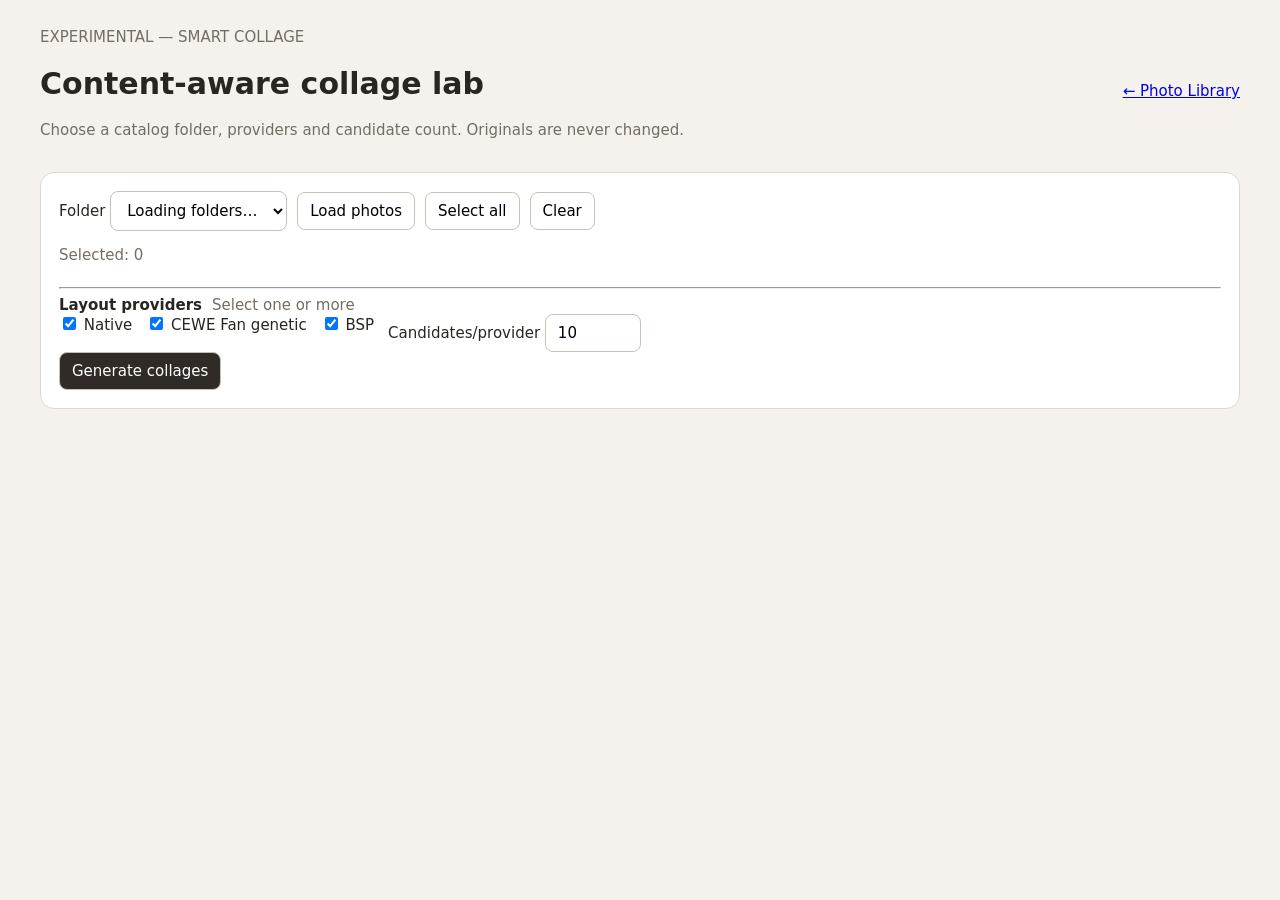
==== src/photovault/web/static/collage_v2.html @ 75a96557 "Include collage editor web assets" ====
<!doctype html>
<html lang="en"><head><meta charset="utf-8"><meta name="viewport" content="width=device-width,initial-scale=1"><title>Smart Collage</title>
<style>body{font:15px system-ui;margin:0;background:#f5f2ed;color:#292521}main{max-width:1200px;margin:auto;padding:28px}header{display:flex;justify-content:space-between;align-items:center}.panel{background:#fff;border:1px solid #ded7ce;border-radius:14px;padding:18px;margin:18px 0}.row{display:flex;gap:10px;align-items:center;flex-wrap:wrap}select,input,button{font:inherit;padding:9px 12px;border-radius:8px;border:1px solid #c9c0b5;background:#fff}button.primary{background:#302b26;color:#fff}.photos{display:grid;grid-template-columns:repeat(auto-fill,minmax(140px,1fr));gap:12px}.photo{border:2px solid transparent;border-radius:10px;padding:5px;background:#faf9f7}.photo.selected{border-color:#286e67}.photo img{width:100%;aspect-ratio:1.2;object-fit:cover;border-radius:6px}.providers{display:flex;gap:14px;flex-wrap:wrap}.muted{color:#756d64}.gallery{display:grid;grid-template-columns:repeat(auto-fill,minmax(260px,1fr));gap:14px}.candidate{background:#fff;border-radius:12px;padding:8px}.candidate img{width:100%;display:block;border-radius:8px}.hidden{display:none}</style></head>
<body><main><header><div><div class="muted">EXPERIMENTAL — SMART COLLAGE</div><h1>Content-aware collage lab</h1><p class="muted">Choose a catalog folder, providers and candidate count. Originals are never changed.</p></div><a href="/">← Photo Library</a></header>
<section class="panel"><div class="row"><label>Folder <select id="folders"><option>Loading folders…</option></select></label><button id="load">Load photos</button><button id="all">Select all</button><button id="clear">Clear</button></div><p id="count" class="muted">Selected: 0</p><div id="photos" class="photos"></div><hr><div class="row"><strong>Layout providers</strong><span class="muted">Select one or more</span></div><div class="providers"><label><input type="checkbox" name="provider" value="native" checked> Native</label><label><input type="checkbox" name="provider" value="cewe-genetic" checked> CEWE Fan genetic</label><label><input type="checkbox" name="provider" value="bsp" checked> BSP</label><label>Candidates/provider <input id="candidate-count" type="number" min="1" max="30" value="10" style="width:70px"></label></div><div class="row"><button id="generate" class="primary" disabled>Generate collages</button><span id="status" class="muted"></span></div></section>
<section id="results" class="panel hidden"><div class="row"><h2>Candidate gallery</h2><button id="regenerate">Regenerate</button><button id="change">Change photos</button></div><div id="metrics" class="muted"></div><div id="gallery" class="gallery"></div></section></main><script src="/collage_v2.js?v=20260903-1"></script></body></html>
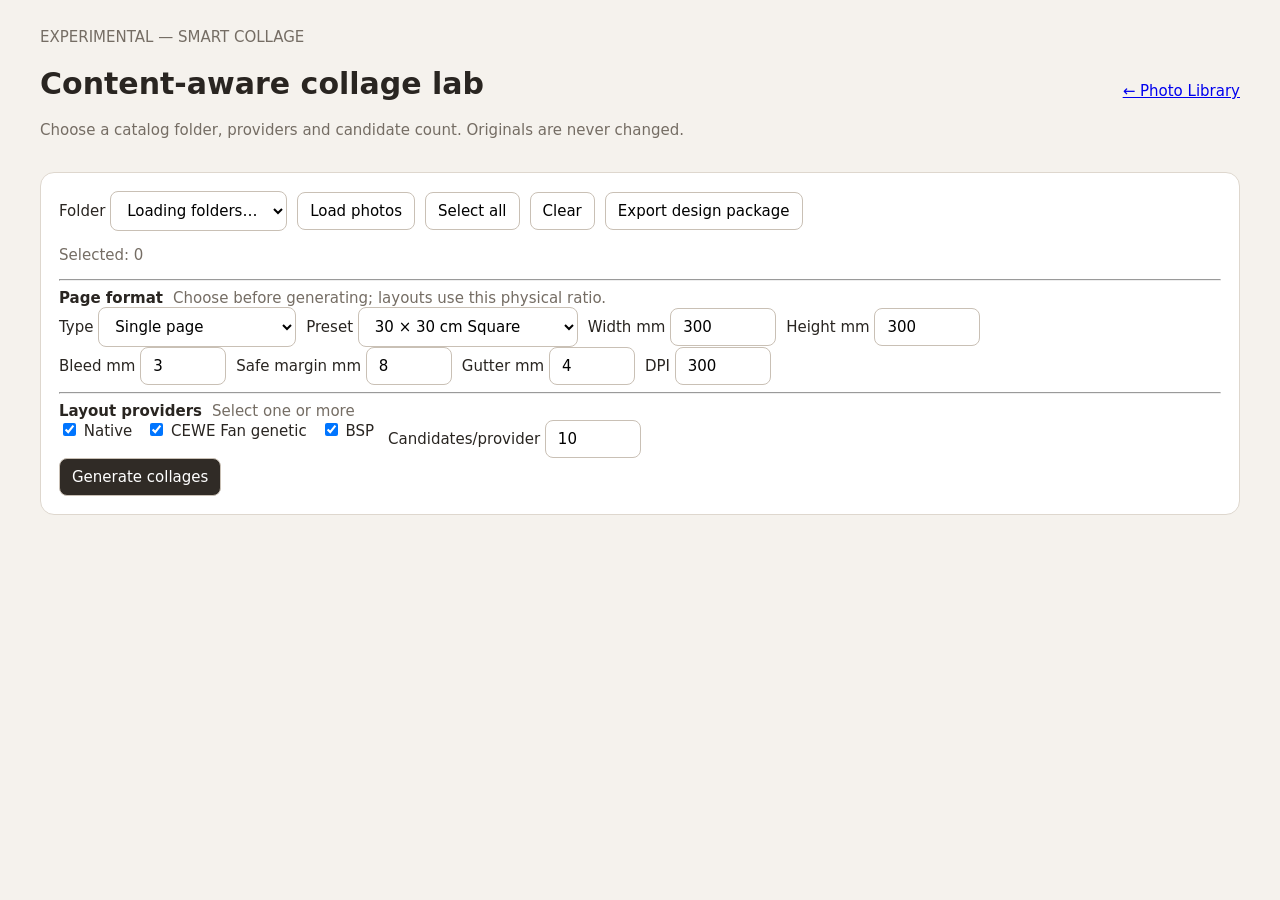
==== commit a22bb515: "Add secure pairing and smart collage workflows" ====
--- a/src/photovault/web/static/collage_v2.html
+++ b/src/photovault/web/static/collage_v2.html
@@ -2,5 +2,5 @@
 <html lang="en"><head><meta charset="utf-8"><meta name="viewport" content="width=device-width,initial-scale=1"><title>Smart Collage</title>
 <style>body{font:15px system-ui;margin:0;background:#f5f2ed;color:#292521}main{max-width:1200px;margin:auto;padding:28px}header{display:flex;justify-content:space-between;align-items:center}.panel{background:#fff;border:1px solid #ded7ce;border-radius:14px;padding:18px;margin:18px 0}.row{display:flex;gap:10px;align-items:center;flex-wrap:wrap}select,input,button{font:inherit;padding:9px 12px;border-radius:8px;border:1px solid #c9c0b5;background:#fff}button.primary{background:#302b26;color:#fff}.photos{display:grid;grid-template-columns:repeat(auto-fill,minmax(140px,1fr));gap:12px}.photo{border:2px solid transparent;border-radius:10px;padding:5px;background:#faf9f7}.photo.selected{border-color:#286e67}.photo img{width:100%;aspect-ratio:1.2;object-fit:cover;border-radius:6px}.providers{display:flex;gap:14px;flex-wrap:wrap}.muted{color:#756d64}.gallery{display:grid;grid-template-columns:repeat(auto-fill,minmax(260px,1fr));gap:14px}.candidate{background:#fff;border-radius:12px;padding:8px}.candidate img{width:100%;display:block;border-radius:8px}.hidden{display:none}</style></head>
 <body><main><header><div><div class="muted">EXPERIMENTAL — SMART COLLAGE</div><h1>Content-aware collage lab</h1><p class="muted">Choose a catalog folder, providers and candidate count. Originals are never changed.</p></div><a href="/">← Photo Library</a></header>
-<section class="panel"><div class="row"><label>Folder <select id="folders"><option>Loading folders…</option></select></label><button id="load">Load photos</button><button id="all">Select all</button><button id="clear">Clear</button></div><p id="count" class="muted">Selected: 0</p><div id="photos" class="photos"></div><hr><div class="row"><strong>Layout providers</strong><span class="muted">Select one or more</span></div><div class="providers"><label><input type="checkbox" name="provider" value="native" checked> Native</label><label><input type="checkbox" name="provider" value="cewe-genetic" checked> CEWE Fan genetic</label><label><input type="checkbox" name="provider" value="bsp" checked> BSP</label><label>Candidates/provider <input id="candidate-count" type="number" min="1" max="30" value="10" style="width:70px"></label></div><div class="row"><button id="generate" class="primary" disabled>Generate collages</button><span id="status" class="muted"></span></div></section>
-<section id="results" class="panel hidden"><div class="row"><h2>Candidate gallery</h2><button id="regenerate">Regenerate</button><button id="change">Change photos</button></div><div id="metrics" class="muted"></div><div id="gallery" class="gallery"></div></section></main><script src="/collage_v2.js?v=20260903-1"></script></body></html>
+<section class="panel"><div class="row"><label>Folder <select id="folders"><option>Loading folders…</option></select></label><button id="load">Load photos</button><button id="all">Select all</button><button id="clear">Clear</button><button id="export-design">Export design package</button></div><p id="count" class="muted">Selected: 0</p><hr><div class="row"><strong>Page format</strong><span class="muted">Choose before generating; layouts use this physical ratio.</span></div><div class="row"><label>Type <select id="page-type"><option value="single">Single page</option><option value="spread">Double-page spread</option></select></label><label>Preset <select id="page-preset"><option value="small-square">20 × 20 cm Square</option><option value="square">25 × 25 cm Square</option><option value="large-square" selected>30 × 30 cm Square</option><option value="a4-portrait">A4 Portrait</option><option value="a4-landscape">A4 Landscape</option><option value="large-landscape">30 × 20 cm Landscape</option><option value="large-portrait">20 × 30 cm Portrait</option><option value="custom">Custom</option></select></label><label>Width mm <input id="page-width" type="number" min="50" max="2000" value="300" style="width:80px"></label><label>Height mm <input id="page-height" type="number" min="50" max="2000" value="300" style="width:80px"></label></div><div class="row"><label>Bleed mm <input id="page-bleed" type="number" min="0" max="20" step="0.5" value="3" style="width:60px"></label><label>Safe margin mm <input id="page-safe" type="number" min="0" max="50" step="0.5" value="8" style="width:60px"></label><label>Gutter mm <input id="page-gutter" type="number" min="0" max="50" step="0.5" value="4" style="width:60px"></label><label>DPI <input id="page-dpi" type="number" min="72" max="1200" value="300" style="width:70px"></label></div><div id="photos" class="photos"></div><hr><div class="row"><strong>Layout providers</strong><span class="muted">Select one or more</span></div><div class="providers"><label><input type="checkbox" name="provider" value="native" checked> Native</label><label><input type="checkbox" name="provider" value="cewe-genetic" checked> CEWE Fan genetic</label><label><input type="checkbox" name="provider" value="bsp" checked> BSP</label><label>Candidates/provider <input id="candidate-count" type="number" min="1" max="30" value="10" style="width:70px"></label></div><div class="row"><button id="generate" class="primary" disabled>Generate collages</button><span id="status" class="muted"></span></div></section>
+<section id="results" class="panel hidden"><div class="row"><h2>Candidate gallery</h2><button id="regenerate">Regenerate</button><button id="change">Change photos</button><label><input id="show-rejected" type="checkbox"> Show rejected</label></div><div id="metrics" class="muted"></div><div id="gallery" class="gallery"></div></section></main><script src="/collage_v2.js?v=20260905-1"></script></body></html>
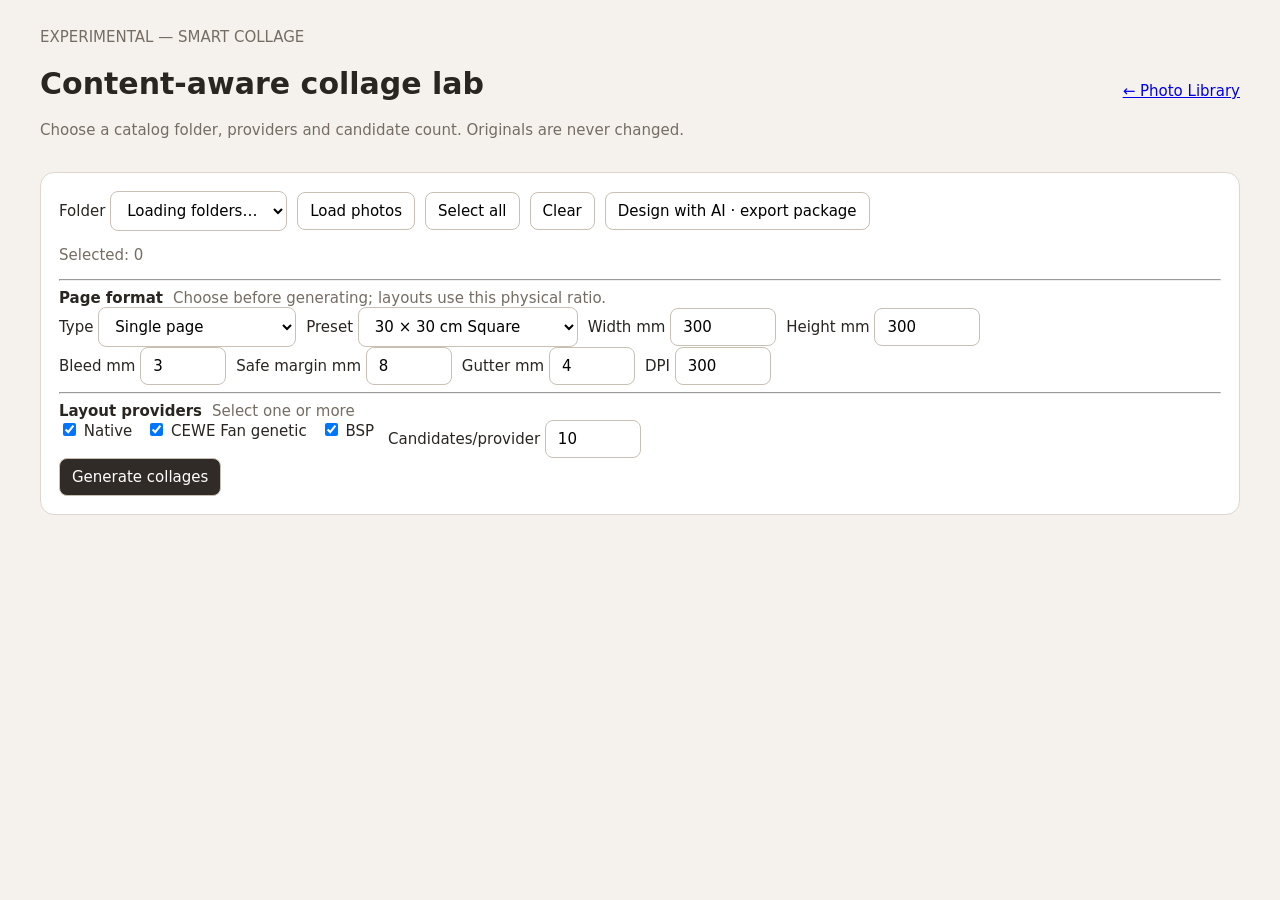
==== commit 75db4729: "Implement AI collage design interchange workflow" ====
--- a/src/photovault/web/static/collage_v2.html
+++ b/src/photovault/web/static/collage_v2.html
@@ -1,6 +1,26 @@
 <!doctype html>
-<html lang="en"><head><meta charset="utf-8"><meta name="viewport" content="width=device-width,initial-scale=1"><title>Smart Collage</title>
-<style>body{font:15px system-ui;margin:0;background:#f5f2ed;color:#292521}main{max-width:1200px;margin:auto;padding:28px}header{display:flex;justify-content:space-between;align-items:center}.panel{background:#fff;border:1px solid #ded7ce;border-radius:14px;padding:18px;margin:18px 0}.row{display:flex;gap:10px;align-items:center;flex-wrap:wrap}select,input,button{font:inherit;padding:9px 12px;border-radius:8px;border:1px solid #c9c0b5;background:#fff}button.primary{background:#302b26;color:#fff}.photos{display:grid;grid-template-columns:repeat(auto-fill,minmax(140px,1fr));gap:12px}.photo{border:2px solid transparent;border-radius:10px;padding:5px;background:#faf9f7}.photo.selected{border-color:#286e67}.photo img{width:100%;aspect-ratio:1.2;object-fit:cover;border-radius:6px}.providers{display:flex;gap:14px;flex-wrap:wrap}.muted{color:#756d64}.gallery{display:grid;grid-template-columns:repeat(auto-fill,minmax(260px,1fr));gap:14px}.candidate{background:#fff;border-radius:12px;padding:8px}.candidate img{width:100%;display:block;border-radius:8px}.hidden{display:none}</style></head>
-<body><main><header><div><div class="muted">EXPERIMENTAL — SMART COLLAGE</div><h1>Content-aware collage lab</h1><p class="muted">Choose a catalog folder, providers and candidate count. Originals are never changed.</p></div><a href="/">← Photo Library</a></header>
-<section class="panel"><div class="row"><label>Folder <select id="folders"><option>Loading folders…</option></select></label><button id="load">Load photos</button><button id="all">Select all</button><button id="clear">Clear</button><button id="export-design">Export design package</button></div><p id="count" class="muted">Selected: 0</p><hr><div class="row"><strong>Page format</strong><span class="muted">Choose before generating; layouts use this physical ratio.</span></div><div class="row"><label>Type <select id="page-type"><option value="single">Single page</option><option value="spread">Double-page spread</option></select></label><label>Preset <select id="page-preset"><option value="small-square">20 × 20 cm Square</option><option value="square">25 × 25 cm Square</option><option value="large-square" selected>30 × 30 cm Square</option><option value="a4-portrait">A4 Portrait</option><option value="a4-landscape">A4 Landscape</option><option value="large-landscape">30 × 20 cm Landscape</option><option value="large-portrait">20 × 30 cm Portrait</option><option value="custom">Custom</option></select></label><label>Width mm <input id="page-width" type="number" min="50" max="2000" value="300" style="width:80px"></label><label>Height mm <input id="page-height" type="number" min="50" max="2000" value="300" style="width:80px"></label></div><div class="row"><label>Bleed mm <input id="page-bleed" type="number" min="0" max="20" step="0.5" value="3" style="width:60px"></label><label>Safe margin mm <input id="page-safe" type="number" min="0" max="50" step="0.5" value="8" style="width:60px"></label><label>Gutter mm <input id="page-gutter" type="number" min="0" max="50" step="0.5" value="4" style="width:60px"></label><label>DPI <input id="page-dpi" type="number" min="72" max="1200" value="300" style="width:70px"></label></div><div id="photos" class="photos"></div><hr><div class="row"><strong>Layout providers</strong><span class="muted">Select one or more</span></div><div class="providers"><label><input type="checkbox" name="provider" value="native" checked> Native</label><label><input type="checkbox" name="provider" value="cewe-genetic" checked> CEWE Fan genetic</label><label><input type="checkbox" name="provider" value="bsp" checked> BSP</label><label>Candidates/provider <input id="candidate-count" type="number" min="1" max="30" value="10" style="width:70px"></label></div><div class="row"><button id="generate" class="primary" disabled>Generate collages</button><span id="status" class="muted"></span></div></section>
-<section id="results" class="panel hidden"><div class="row"><h2>Candidate gallery</h2><button id="regenerate">Regenerate</button><button id="change">Change photos</button><label><input id="show-rejected" type="checkbox"> Show rejected</label></div><div id="metrics" class="muted"></div><div id="gallery" class="gallery"></div></section></main><script src="/collage_v2.js?v=20260905-1"></script></body></html>
+<html lang="en">
+<head>
+  <meta charset="utf-8"><meta name="viewport" content="width=device-width,initial-scale=1"><title>Smart Collage</title>
+  <style>
+    body{font:15px system-ui;margin:0;background:#f5f2ed;color:#292521}main{max-width:1200px;margin:auto;padding:28px}header{display:flex;justify-content:space-between;align-items:center}.panel{background:#fff;border:1px solid #ded7ce;border-radius:14px;padding:18px;margin:18px 0}.row{display:flex;gap:10px;align-items:center;flex-wrap:wrap}select,input,button{font:inherit;padding:9px 12px;border-radius:8px;border:1px solid #c9c0b5;background:#fff}button.primary{background:#302b26;color:#fff}.photos{display:grid;grid-template-columns:repeat(auto-fill,minmax(140px,1fr));gap:12px}.photo{border:2px solid transparent;border-radius:10px;padding:5px;background:#faf9f7}.photo.selected{border-color:#286e67}.photo img{width:100%;aspect-ratio:1.2;object-fit:cover;border-radius:6px}.providers{display:flex;gap:14px;flex-wrap:wrap}.muted{color:#756d64}.gallery{display:grid;grid-template-columns:repeat(auto-fill,minmax(260px,1fr));gap:14px}.candidate{background:#fff;border-radius:12px;padding:8px}.candidate img{width:100%;display:block;border-radius:8px}.hidden{display:none}
+  </style>
+</head>
+<body>
+  <main>
+    <header><div><div class="muted">EXPERIMENTAL — SMART COLLAGE</div><h1>Content-aware collage lab</h1><p class="muted">Choose a catalog folder, providers and candidate count. Originals are never changed.</p></div><a href="/">← Photo Library</a></header>
+    <section class="panel">
+      <div class="row"><label>Folder <select id="folders"><option>Loading folders…</option></select></label><button id="load">Load photos</button><button id="all">Select all</button><button id="clear">Clear</button><button id="export-design">Design with AI · export package</button></div>
+      <p id="count" class="muted">Selected: 0</p><hr>
+      <div class="row"><strong>Page format</strong><span class="muted">Choose before generating; layouts use this physical ratio.</span></div>
+      <div class="row"><label>Type <select id="page-type"><option value="single">Single page</option><option value="spread">Double-page spread</option></select></label><label>Preset <select id="page-preset"><option value="small-square">20 × 20 cm Square</option><option value="square">25 × 25 cm Square</option><option value="large-square" selected>30 × 30 cm Square</option><option value="a4-portrait">A4 Portrait</option><option value="a4-landscape">A4 Landscape</option><option value="large-landscape">30 × 20 cm Landscape</option><option value="large-portrait">20 × 30 cm Portrait</option><option value="custom">Custom</option></select></label><label>Width mm <input id="page-width" type="number" min="50" max="2000" value="300" style="width:80px"></label><label>Height mm <input id="page-height" type="number" min="50" max="2000" value="300" style="width:80px"></label></div>
+      <div class="row"><label>Bleed mm <input id="page-bleed" type="number" min="0" max="20" step="0.5" value="3" style="width:60px"></label><label>Safe margin mm <input id="page-safe" type="number" min="0" max="50" step="0.5" value="8" style="width:60px"></label><label>Gutter mm <input id="page-gutter" type="number" min="0" max="50" step="0.5" value="4" style="width:60px"></label><label>DPI <input id="page-dpi" type="number" min="72" max="1200" value="300" style="width:70px"></label></div>
+      <div id="photos" class="photos"></div><hr>
+      <div class="row"><strong>Layout providers</strong><span class="muted">Select one or more</span></div><div class="providers"><label><input type="checkbox" name="provider" value="native" checked> Native</label><label><input type="checkbox" name="provider" value="cewe-genetic" checked> CEWE Fan genetic</label><label><input type="checkbox" name="provider" value="bsp" checked> BSP</label><label>Candidates/provider <input id="candidate-count" type="number" min="1" max="30" value="10" style="width:70px"></label></div>
+      <div class="row"><button id="generate" class="primary" disabled>Generate collages</button><span id="status" class="muted"></span></div>
+    </section>
+    <section id="results" class="panel hidden"><div class="row"><h2>Candidate gallery</h2><button id="regenerate">Regenerate</button><button id="change">Change photos</button><label><input id="show-rejected" type="checkbox"> Show rejected</label></div><div id="metrics" class="muted"></div><div id="gallery" class="gallery"></div></section>
+  </main>
+  <script src="/collage_v2.js?v=20260913-1"></script><script src="/collage_design_package.js?v=20260913-1"></script>
+</body>
+</html>
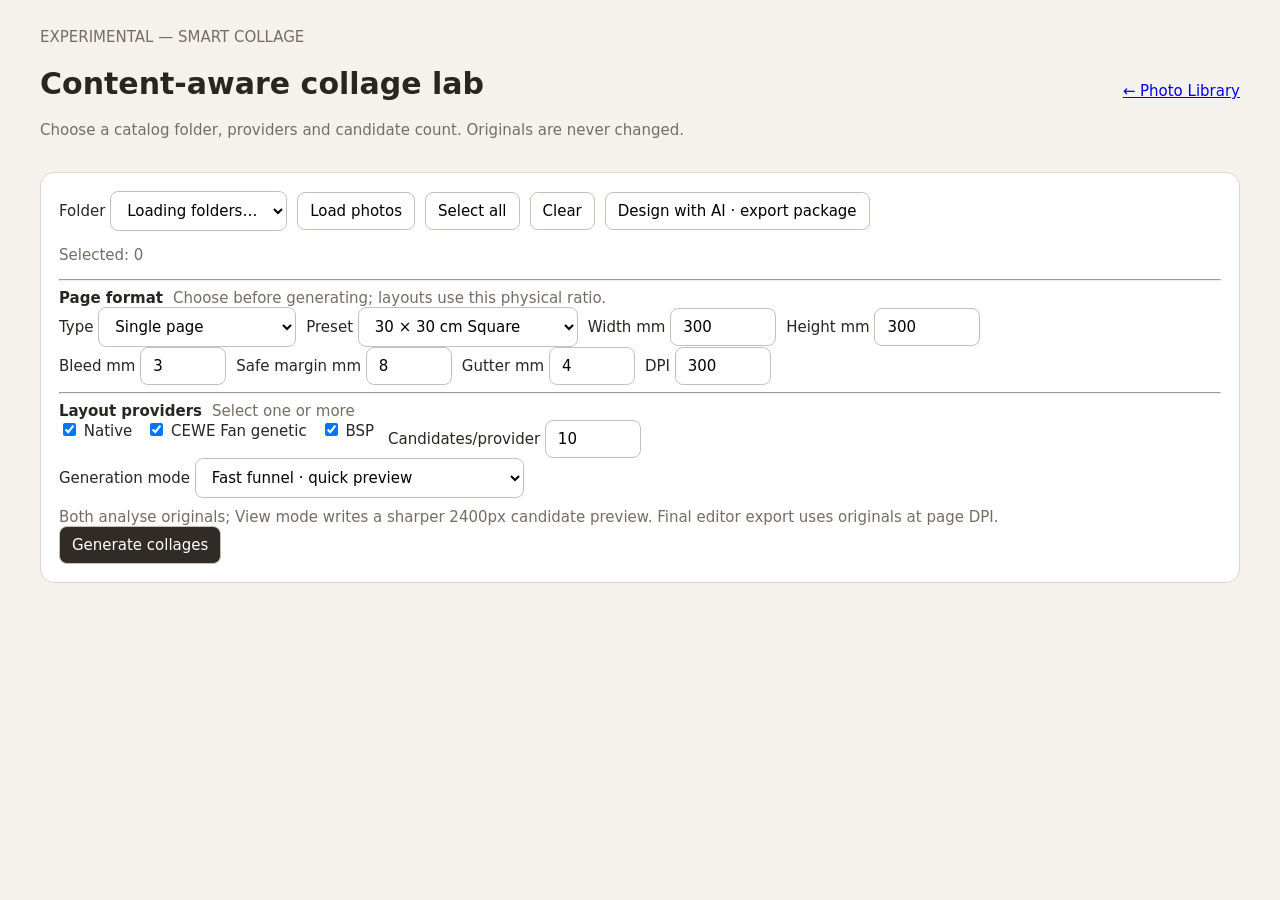
==== commit 009ed8e8: "Add funnel and high-resolution collage rendering modes" ====
--- a/src/photovault/web/static/collage_v2.html
+++ b/src/photovault/web/static/collage_v2.html
@@ -17,10 +17,11 @@
       <div class="row"><label>Bleed mm <input id="page-bleed" type="number" min="0" max="20" step="0.5" value="3" style="width:60px"></label><label>Safe margin mm <input id="page-safe" type="number" min="0" max="50" step="0.5" value="8" style="width:60px"></label><label>Gutter mm <input id="page-gutter" type="number" min="0" max="50" step="0.5" value="4" style="width:60px"></label><label>DPI <input id="page-dpi" type="number" min="72" max="1200" value="300" style="width:70px"></label></div>
       <div id="photos" class="photos"></div><hr>
       <div class="row"><strong>Layout providers</strong><span class="muted">Select one or more</span></div><div class="providers"><label><input type="checkbox" name="provider" value="native" checked> Native</label><label><input type="checkbox" name="provider" value="cewe-genetic" checked> CEWE Fan genetic</label><label><input type="checkbox" name="provider" value="bsp" checked> BSP</label><label>Candidates/provider <input id="candidate-count" type="number" min="1" max="30" value="10" style="width:70px"></label></div>
+      <div class="row"><label>Generation mode <select id="render-mode"><option value="funnel" selected>Fast funnel · quick preview</option><option value="view">View photos · high-resolution preview</option></select></label><span class="muted">Both analyse originals; View mode writes a sharper 2400px candidate preview. Final editor export uses originals at page DPI.</span></div>
       <div class="row"><button id="generate" class="primary" disabled>Generate collages</button><span id="status" class="muted"></span></div>
     </section>
     <section id="results" class="panel hidden"><div class="row"><h2>Candidate gallery</h2><button id="regenerate">Regenerate</button><button id="change">Change photos</button><label><input id="show-rejected" type="checkbox"> Show rejected</label></div><div id="metrics" class="muted"></div><div id="gallery" class="gallery"></div></section>
   </main>
-  <script src="/collage_v2.js?v=20260913-1"></script><script src="/collage_design_package.js?v=20260913-1"></script>
+  <script src="/collage_v2.js?v=20260914-1"></script><script src="/collage_design_package.js?v=20260913-1"></script>
 </body>
 </html>
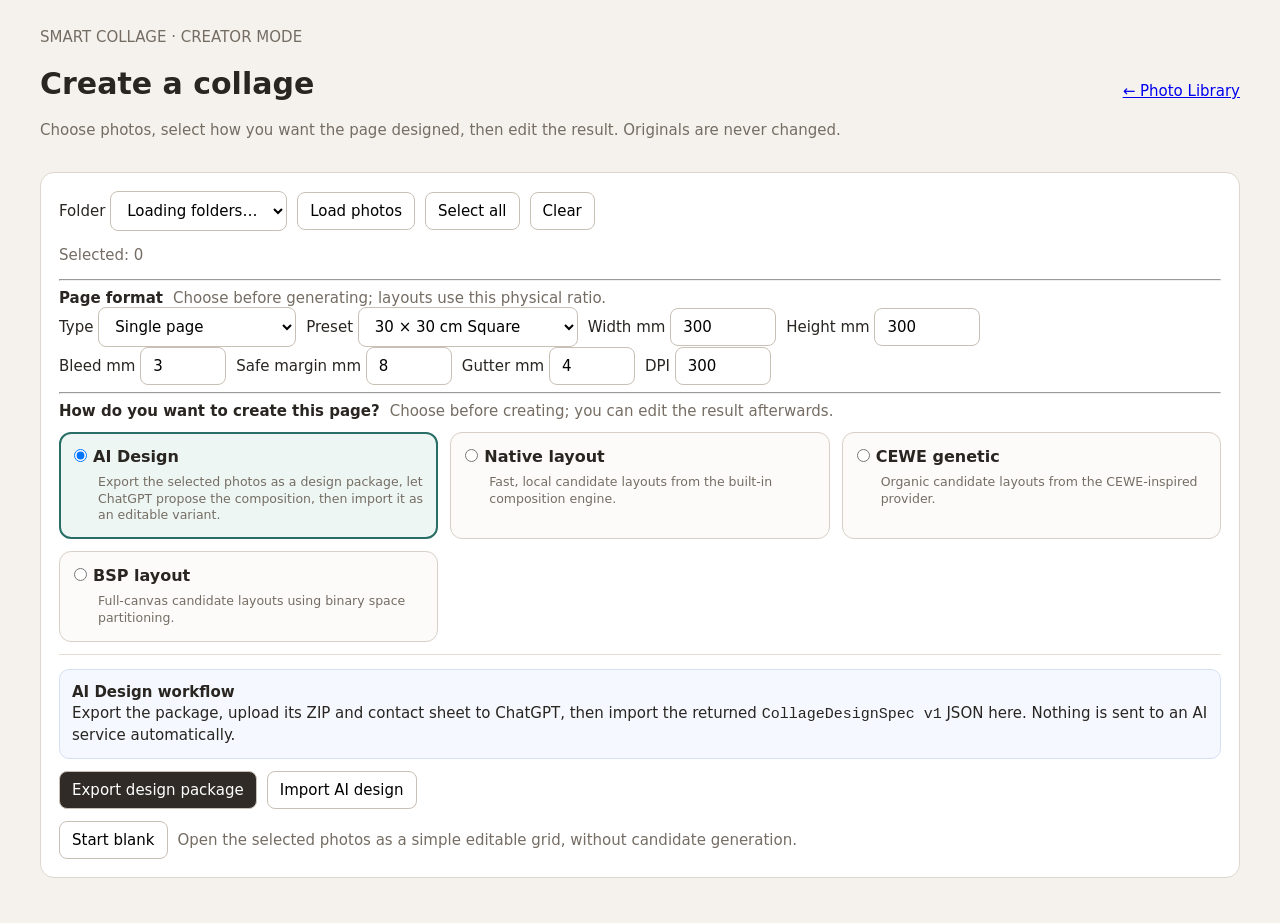
==== commit aa990257: "Make AI collage design a first-class creator mode" ====
--- a/src/photovault/web/static/collage_v2.html
+++ b/src/photovault/web/static/collage_v2.html
@@ -3,25 +3,44 @@
 <head>
   <meta charset="utf-8"><meta name="viewport" content="width=device-width,initial-scale=1"><title>Smart Collage</title>
   <style>
-    body{font:15px system-ui;margin:0;background:#f5f2ed;color:#292521}main{max-width:1200px;margin:auto;padding:28px}header{display:flex;justify-content:space-between;align-items:center}.panel{background:#fff;border:1px solid #ded7ce;border-radius:14px;padding:18px;margin:18px 0}.row{display:flex;gap:10px;align-items:center;flex-wrap:wrap}select,input,button{font:inherit;padding:9px 12px;border-radius:8px;border:1px solid #c9c0b5;background:#fff}button.primary{background:#302b26;color:#fff}.photos{display:grid;grid-template-columns:repeat(auto-fill,minmax(140px,1fr));gap:12px}.photo{border:2px solid transparent;border-radius:10px;padding:5px;background:#faf9f7}.photo.selected{border-color:#286e67}.photo img{width:100%;aspect-ratio:1.2;object-fit:cover;border-radius:6px}.providers{display:flex;gap:14px;flex-wrap:wrap}.muted{color:#756d64}.gallery{display:grid;grid-template-columns:repeat(auto-fill,minmax(260px,1fr));gap:14px}.candidate{background:#fff;border-radius:12px;padding:8px}.candidate img{width:100%;display:block;border-radius:8px}.hidden{display:none}
+    body{font:15px system-ui;margin:0;background:#f5f2ed;color:#292521}main{max-width:1200px;margin:auto;padding:28px}header{display:flex;justify-content:space-between;align-items:center}.panel{background:#fff;border:1px solid #ded7ce;border-radius:14px;padding:18px;margin:18px 0}.row{display:flex;gap:10px;align-items:center;flex-wrap:wrap}select,input,button{font:inherit;padding:9px 12px;border-radius:8px;border:1px solid #c9c0b5;background:#fff}button.primary{background:#302b26;color:#fff}button:disabled{opacity:.5;cursor:not-allowed}.photos{display:grid;grid-template-columns:repeat(auto-fill,minmax(140px,1fr));gap:12px}.photo{border:2px solid transparent;border-radius:10px;padding:5px;background:#faf9f7}.photo.selected{border-color:#286e67}.photo img{width:100%;aspect-ratio:1.2;object-fit:cover;border-radius:6px}.providers{display:flex;gap:14px;flex-wrap:wrap}.muted{color:#756d64}.gallery{display:grid;grid-template-columns:repeat(auto-fill,minmax(260px,1fr));gap:14px}.candidate{background:#fff;border-radius:12px;padding:8px}.candidate img{width:100%;display:block;border-radius:8px}.hidden{display:none}.method-grid{display:grid;grid-template-columns:repeat(3,minmax(0,1fr));gap:12px;margin:12px 0}.method-card{display:block;border:1px solid #d8d0c7;border-radius:12px;padding:14px;background:#fcfbf9;cursor:pointer}.method-card:has(input:checked){border:2px solid #286e67;background:#edf6f3;padding:13px}.method-card input{margin:0 6px 0 0}.method-card strong{font-size:16px}.method-card small{display:block;color:#756d64;margin:8px 0 0 24px;line-height:1.35}.method-flow{border-top:1px solid #e3ddd6;padding-top:14px}.callout{background:#f5f8ff;border:1px solid #d5e0f3;border-radius:10px;padding:12px;line-height:1.4}.import-panel{margin-top:12px;padding:12px;border:1px dashed #b9d5d0;border-radius:10px;background:#f7fbfa}.import-panel select{margin-left:8px}
   </style>
 </head>
 <body>
   <main>
-    <header><div><div class="muted">EXPERIMENTAL — SMART COLLAGE</div><h1>Content-aware collage lab</h1><p class="muted">Choose a catalog folder, providers and candidate count. Originals are never changed.</p></div><a href="/">← Photo Library</a></header>
+    <header><div><div class="muted">SMART COLLAGE · CREATOR MODE</div><h1>Create a collage</h1><p class="muted">Choose photos, select how you want the page designed, then edit the result. Originals are never changed.</p></div><a href="/">← Photo Library</a></header>
     <section class="panel">
-      <div class="row"><label>Folder <select id="folders"><option>Loading folders…</option></select></label><button id="load">Load photos</button><button id="all">Select all</button><button id="clear">Clear</button><button id="export-design">Design with AI · export package</button></div>
+      <div class="row"><label>Folder <select id="folders"><option>Loading folders…</option></select></label><button id="load">Load photos</button><button id="all">Select all</button><button id="clear">Clear</button></div>
       <p id="count" class="muted">Selected: 0</p><hr>
       <div class="row"><strong>Page format</strong><span class="muted">Choose before generating; layouts use this physical ratio.</span></div>
       <div class="row"><label>Type <select id="page-type"><option value="single">Single page</option><option value="spread">Double-page spread</option></select></label><label>Preset <select id="page-preset"><option value="small-square">20 × 20 cm Square</option><option value="square">25 × 25 cm Square</option><option value="large-square" selected>30 × 30 cm Square</option><option value="a4-portrait">A4 Portrait</option><option value="a4-landscape">A4 Landscape</option><option value="large-landscape">30 × 20 cm Landscape</option><option value="large-portrait">20 × 30 cm Portrait</option><option value="custom">Custom</option></select></label><label>Width mm <input id="page-width" type="number" min="50" max="2000" value="300" style="width:80px"></label><label>Height mm <input id="page-height" type="number" min="50" max="2000" value="300" style="width:80px"></label></div>
       <div class="row"><label>Bleed mm <input id="page-bleed" type="number" min="0" max="20" step="0.5" value="3" style="width:60px"></label><label>Safe margin mm <input id="page-safe" type="number" min="0" max="50" step="0.5" value="8" style="width:60px"></label><label>Gutter mm <input id="page-gutter" type="number" min="0" max="50" step="0.5" value="4" style="width:60px"></label><label>DPI <input id="page-dpi" type="number" min="72" max="1200" value="300" style="width:70px"></label></div>
       <div id="photos" class="photos"></div><hr>
-      <div class="row"><strong>Layout providers</strong><span class="muted">Select one or more</span></div><div class="providers"><label><input type="checkbox" name="provider" value="native" checked> Native</label><label><input type="checkbox" name="provider" value="cewe-genetic" checked> CEWE Fan genetic</label><label><input type="checkbox" name="provider" value="bsp" checked> BSP</label><label>Candidates/provider <input id="candidate-count" type="number" min="1" max="30" value="10" style="width:70px"></label></div>
-      <div class="row"><label>Generation mode <select id="render-mode"><option value="funnel" selected>Fast funnel · quick preview</option><option value="view">View photos · high-resolution preview</option></select></label><span class="muted">Both analyse originals; View mode writes a sharper 2400px candidate preview. Final editor export uses originals at page DPI.</span></div>
-      <div class="row"><button id="generate" class="primary" disabled>Generate collages</button><span id="status" class="muted"></span></div>
+      <section id="creation-methods">
+        <div class="row"><strong>How do you want to create this page?</strong><span class="muted">Choose before creating; you can edit the result afterwards.</span></div>
+        <div class="method-grid" role="radiogroup" aria-label="Creation method">
+          <label class="method-card"><input id="method-ai" type="radio" name="creation-method" value="ai" checked><strong>AI Design</strong><small>Export the selected photos as a design package, let ChatGPT propose the composition, then import it as an editable variant.</small></label>
+          <label class="method-card"><input id="method-native" type="radio" name="creation-method" value="native"><strong>Native layout</strong><small>Fast, local candidate layouts from the built-in composition engine.</small></label>
+          <label class="method-card"><input id="method-cewe" type="radio" name="creation-method" value="cewe-genetic"><strong>CEWE genetic</strong><small>Organic candidate layouts from the CEWE-inspired provider.</small></label>
+          <label class="method-card"><input id="method-bsp" type="radio" name="creation-method" value="bsp"><strong>BSP layout</strong><small>Full-canvas candidate layouts using binary space partitioning.</small></label>
+        </div>
+        <div id="ai-method" class="method-flow">
+          <div class="callout"><strong>AI Design workflow</strong><br>Export the package, upload its ZIP and contact sheet to ChatGPT, then import the returned <code>CollageDesignSpec v1</code> JSON here. Nothing is sent to an AI service automatically.</div>
+          <div class="row" style="margin-top:12px"><button id="export-design" class="primary">Export design package</button><button id="import-ai-design">Import AI design</button><input id="import-ai-file" type="file" accept="application/json,.json" hidden><span id="ai-status" class="muted"></span></div>
+          <div id="creator-import-panel" class="import-panel hidden"><strong>Validated AI alternatives</strong><label>Choose one<select id="creator-alternative"></select></label><button id="creator-open" class="primary">Open as editable variant</button></div>
+        </div>
+        <div id="automatic-method" class="method-flow hidden">
+          <div class="row"><strong>Automatic layout providers</strong><span class="muted">Select one or more</span></div>
+          <div class="providers"><label><input type="checkbox" name="provider" value="native" checked> Native</label><label><input type="checkbox" name="provider" value="cewe-genetic" checked> CEWE Fan genetic</label><label><input type="checkbox" name="provider" value="bsp" checked> BSP</label><label>Candidates/provider <input id="candidate-count" type="number" min="1" max="30" value="10" style="width:70px"></label></div>
+          <div class="row"><label>Photo source <select id="render-mode"><option value="funnel" selected>Fast funnel · quick preview</option><option value="view">View photos · high-resolution preview</option></select></label><span class="muted">View mode creates sharper previews; editor export uses connected originals at page DPI.</span></div>
+          <div class="row"><button id="generate" class="primary" disabled>Generate automatic layouts</button></div>
+        </div>
+        <div class="row" style="margin-top:12px"><button id="start-blank">Start blank</button><span class="muted">Open the selected photos as a simple editable grid, without candidate generation.</span></div>
+      </section>
+      <div class="row"><span id="status" class="muted"></span></div>
     </section>
     <section id="results" class="panel hidden"><div class="row"><h2>Candidate gallery</h2><button id="regenerate">Regenerate</button><button id="change">Change photos</button><label><input id="show-rejected" type="checkbox"> Show rejected</label></div><div id="metrics" class="muted"></div><div id="gallery" class="gallery"></div></section>
   </main>
-  <script src="/collage_v2.js?v=20260914-1"></script><script src="/collage_design_package.js?v=20260913-1"></script>
+  <script src="/collage_v2.js?v=20260914-1"></script><script src="/collage_design_package.js?v=20260914-1"></script><script src="/collage_creator_mode.js?v=20260914-1"></script>
 </body>
 </html>
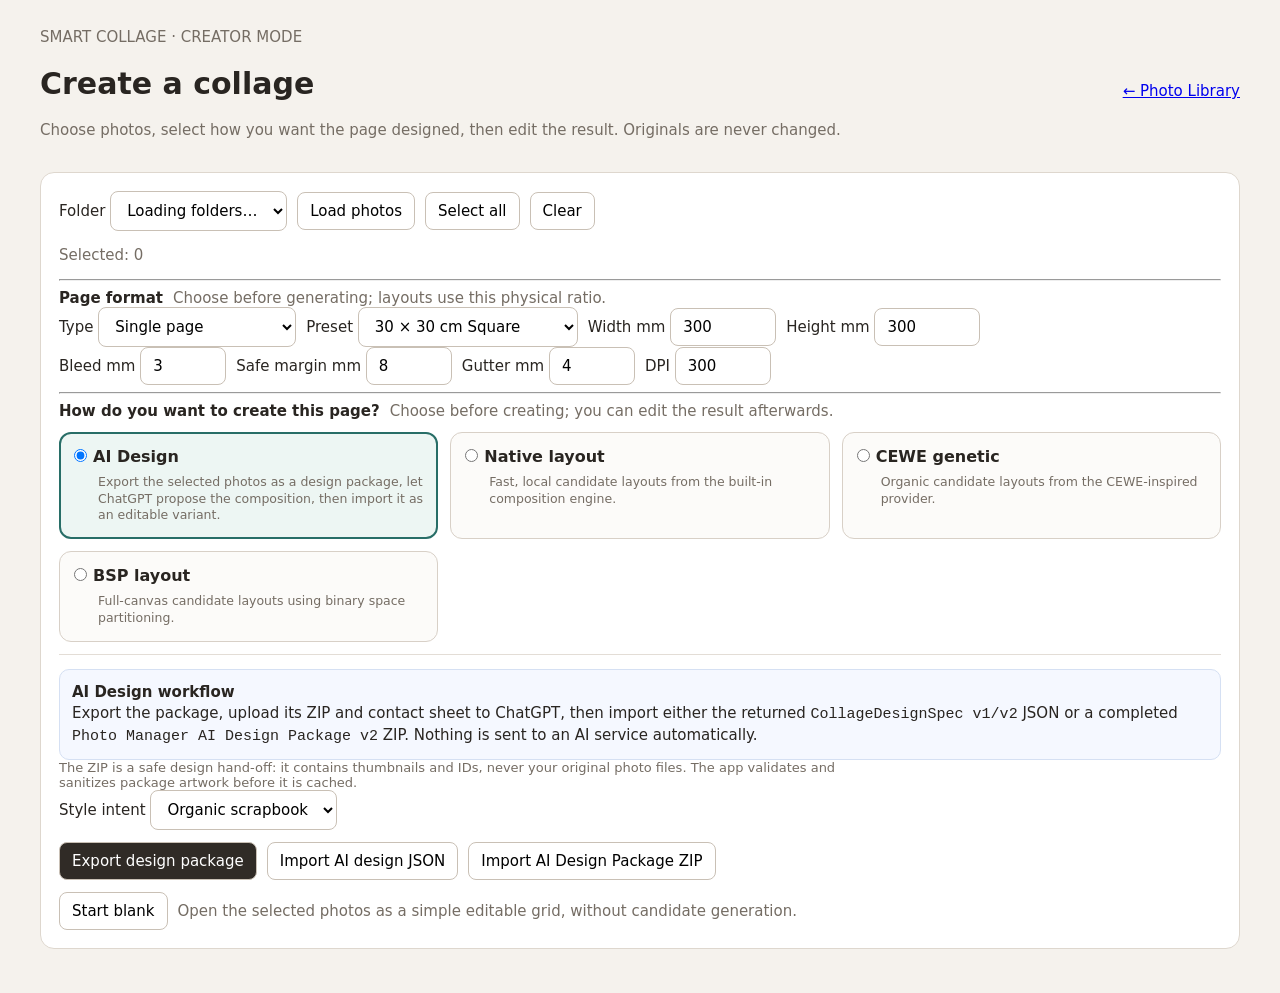
==== commit ea01151c: "Build AI collage Creator Mode interchange" ====
--- a/src/photovault/web/static/collage_v2.html
+++ b/src/photovault/web/static/collage_v2.html
@@ -3,7 +3,7 @@
 <head>
   <meta charset="utf-8"><meta name="viewport" content="width=device-width,initial-scale=1"><title>Smart Collage</title>
   <style>
-    body{font:15px system-ui;margin:0;background:#f5f2ed;color:#292521}main{max-width:1200px;margin:auto;padding:28px}header{display:flex;justify-content:space-between;align-items:center}.panel{background:#fff;border:1px solid #ded7ce;border-radius:14px;padding:18px;margin:18px 0}.row{display:flex;gap:10px;align-items:center;flex-wrap:wrap}select,input,button{font:inherit;padding:9px 12px;border-radius:8px;border:1px solid #c9c0b5;background:#fff}button.primary{background:#302b26;color:#fff}button:disabled{opacity:.5;cursor:not-allowed}.photos{display:grid;grid-template-columns:repeat(auto-fill,minmax(140px,1fr));gap:12px}.photo{border:2px solid transparent;border-radius:10px;padding:5px;background:#faf9f7}.photo.selected{border-color:#286e67}.photo img{width:100%;aspect-ratio:1.2;object-fit:cover;border-radius:6px}.providers{display:flex;gap:14px;flex-wrap:wrap}.muted{color:#756d64}.gallery{display:grid;grid-template-columns:repeat(auto-fill,minmax(260px,1fr));gap:14px}.candidate{background:#fff;border-radius:12px;padding:8px}.candidate img{width:100%;display:block;border-radius:8px}.hidden{display:none}.method-grid{display:grid;grid-template-columns:repeat(3,minmax(0,1fr));gap:12px;margin:12px 0}.method-card{display:block;border:1px solid #d8d0c7;border-radius:12px;padding:14px;background:#fcfbf9;cursor:pointer}.method-card:has(input:checked){border:2px solid #286e67;background:#edf6f3;padding:13px}.method-card input{margin:0 6px 0 0}.method-card strong{font-size:16px}.method-card small{display:block;color:#756d64;margin:8px 0 0 24px;line-height:1.35}.method-flow{border-top:1px solid #e3ddd6;padding-top:14px}.callout{background:#f5f8ff;border:1px solid #d5e0f3;border-radius:10px;padding:12px;line-height:1.4}.import-panel{margin-top:12px;padding:12px;border:1px dashed #b9d5d0;border-radius:10px;background:#f7fbfa}.import-panel select{margin-left:8px}
+    body{font:15px system-ui;margin:0;background:#f5f2ed;color:#292521}main{max-width:1200px;margin:auto;padding:28px}header{display:flex;justify-content:space-between;align-items:center}.panel{background:#fff;border:1px solid #ded7ce;border-radius:14px;padding:18px;margin:18px 0}.row{display:flex;gap:10px;align-items:center;flex-wrap:wrap}select,input,button{font:inherit;padding:9px 12px;border-radius:8px;border:1px solid #c9c0b5;background:#fff}button.primary{background:#302b26;color:#fff}button:disabled{opacity:.5;cursor:not-allowed}.photos{display:grid;grid-template-columns:repeat(auto-fill,minmax(140px,1fr));gap:12px}.photo{border:2px solid transparent;border-radius:10px;padding:5px;background:#faf9f7}.photo.selected{border-color:#286e67}.photo img{width:100%;aspect-ratio:1.2;object-fit:cover;border-radius:6px}.providers{display:flex;gap:14px;flex-wrap:wrap}.muted{color:#756d64}.gallery{display:grid;grid-template-columns:repeat(auto-fill,minmax(260px,1fr));gap:14px}.candidate{background:#fff;border-radius:12px;padding:8px}.candidate img{width:100%;display:block;border-radius:8px}.hidden{display:none}.method-grid{display:grid;grid-template-columns:repeat(3,minmax(0,1fr));gap:12px;margin:12px 0}.method-card{display:block;border:1px solid #d8d0c7;border-radius:12px;padding:14px;background:#fcfbf9;cursor:pointer}.method-card:has(input:checked){border:2px solid #286e67;background:#edf6f3;padding:13px}.method-card input{margin:0 6px 0 0}.method-card strong{font-size:16px}.method-card small{display:block;color:#756d64;margin:8px 0 0 24px;line-height:1.35}.method-flow{border-top:1px solid #e3ddd6;padding-top:14px}.callout{background:#f5f8ff;border:1px solid #d5e0f3;border-radius:10px;padding:12px;line-height:1.4}.import-panel{margin-top:12px;padding:12px;border:1px dashed #b9d5d0;border-radius:10px;background:#f7fbfa}.import-panel select{margin-left:8px}.package-help{font-size:13px;max-width:780px}
   </style>
 </head>
 <body>
@@ -25,8 +25,10 @@
           <label class="method-card"><input id="method-bsp" type="radio" name="creation-method" value="bsp"><strong>BSP layout</strong><small>Full-canvas candidate layouts using binary space partitioning.</small></label>
         </div>
         <div id="ai-method" class="method-flow">
-          <div class="callout"><strong>AI Design workflow</strong><br>Export the package, upload its ZIP and contact sheet to ChatGPT, then import the returned <code>CollageDesignSpec v1</code> JSON here. Nothing is sent to an AI service automatically.</div>
-          <div class="row" style="margin-top:12px"><button id="export-design" class="primary">Export design package</button><button id="import-ai-design">Import AI design</button><input id="import-ai-file" type="file" accept="application/json,.json" hidden><span id="ai-status" class="muted"></span></div>
+          <div class="callout"><strong>AI Design workflow</strong><br>Export the package, upload its ZIP and contact sheet to ChatGPT, then import either the returned <code>CollageDesignSpec v1/v2</code> JSON or a completed <code>Photo Manager AI Design Package v2</code> ZIP. Nothing is sent to an AI service automatically.</div>
+          <div class="row package-help muted">The ZIP is a safe design hand-off: it contains thumbnails and IDs, never your original photo files. The app validates and sanitizes package artwork before it is cached.</div>
+          <div class="row"><label>Style intent <select id="style-intent"><option value="organic scrapbook" selected>Organic scrapbook</option><option value="clean editorial">Clean editorial</option><option value="family album">Family album</option><option value="minimal gallery">Minimal gallery</option></select></label></div>
+          <div class="row" style="margin-top:12px"><button id="export-design" class="primary">Export design package</button><button id="import-ai-design">Import AI design JSON</button><button id="import-ai-package">Import AI Design Package ZIP</button><input id="import-ai-file" type="file" accept="application/json,.json" hidden><input id="import-ai-package-file" type="file" accept="application/zip,.zip" hidden><span id="ai-status" class="muted"></span></div>
           <div id="creator-import-panel" class="import-panel hidden"><strong>Validated AI alternatives</strong><label>Choose one<select id="creator-alternative"></select></label><button id="creator-open" class="primary">Open as editable variant</button></div>
         </div>
         <div id="automatic-method" class="method-flow hidden">
@@ -41,6 +43,6 @@
     </section>
     <section id="results" class="panel hidden"><div class="row"><h2>Candidate gallery</h2><button id="regenerate">Regenerate</button><button id="change">Change photos</button><label><input id="show-rejected" type="checkbox"> Show rejected</label></div><div id="metrics" class="muted"></div><div id="gallery" class="gallery"></div></section>
   </main>
-  <script src="/collage_v2.js?v=20260914-1"></script><script src="/collage_design_package.js?v=20260914-1"></script><script src="/collage_creator_mode.js?v=20260914-1"></script>
+  <script src="/collage_geometry.js?v=20260914-2"></script><script src="/collage_v2.js?v=20260914-2"></script><script src="/collage_design_package.js?v=20260914-2"></script><script src="/collage_creator_mode.js?v=20260914-2"></script>
 </body>
 </html>
